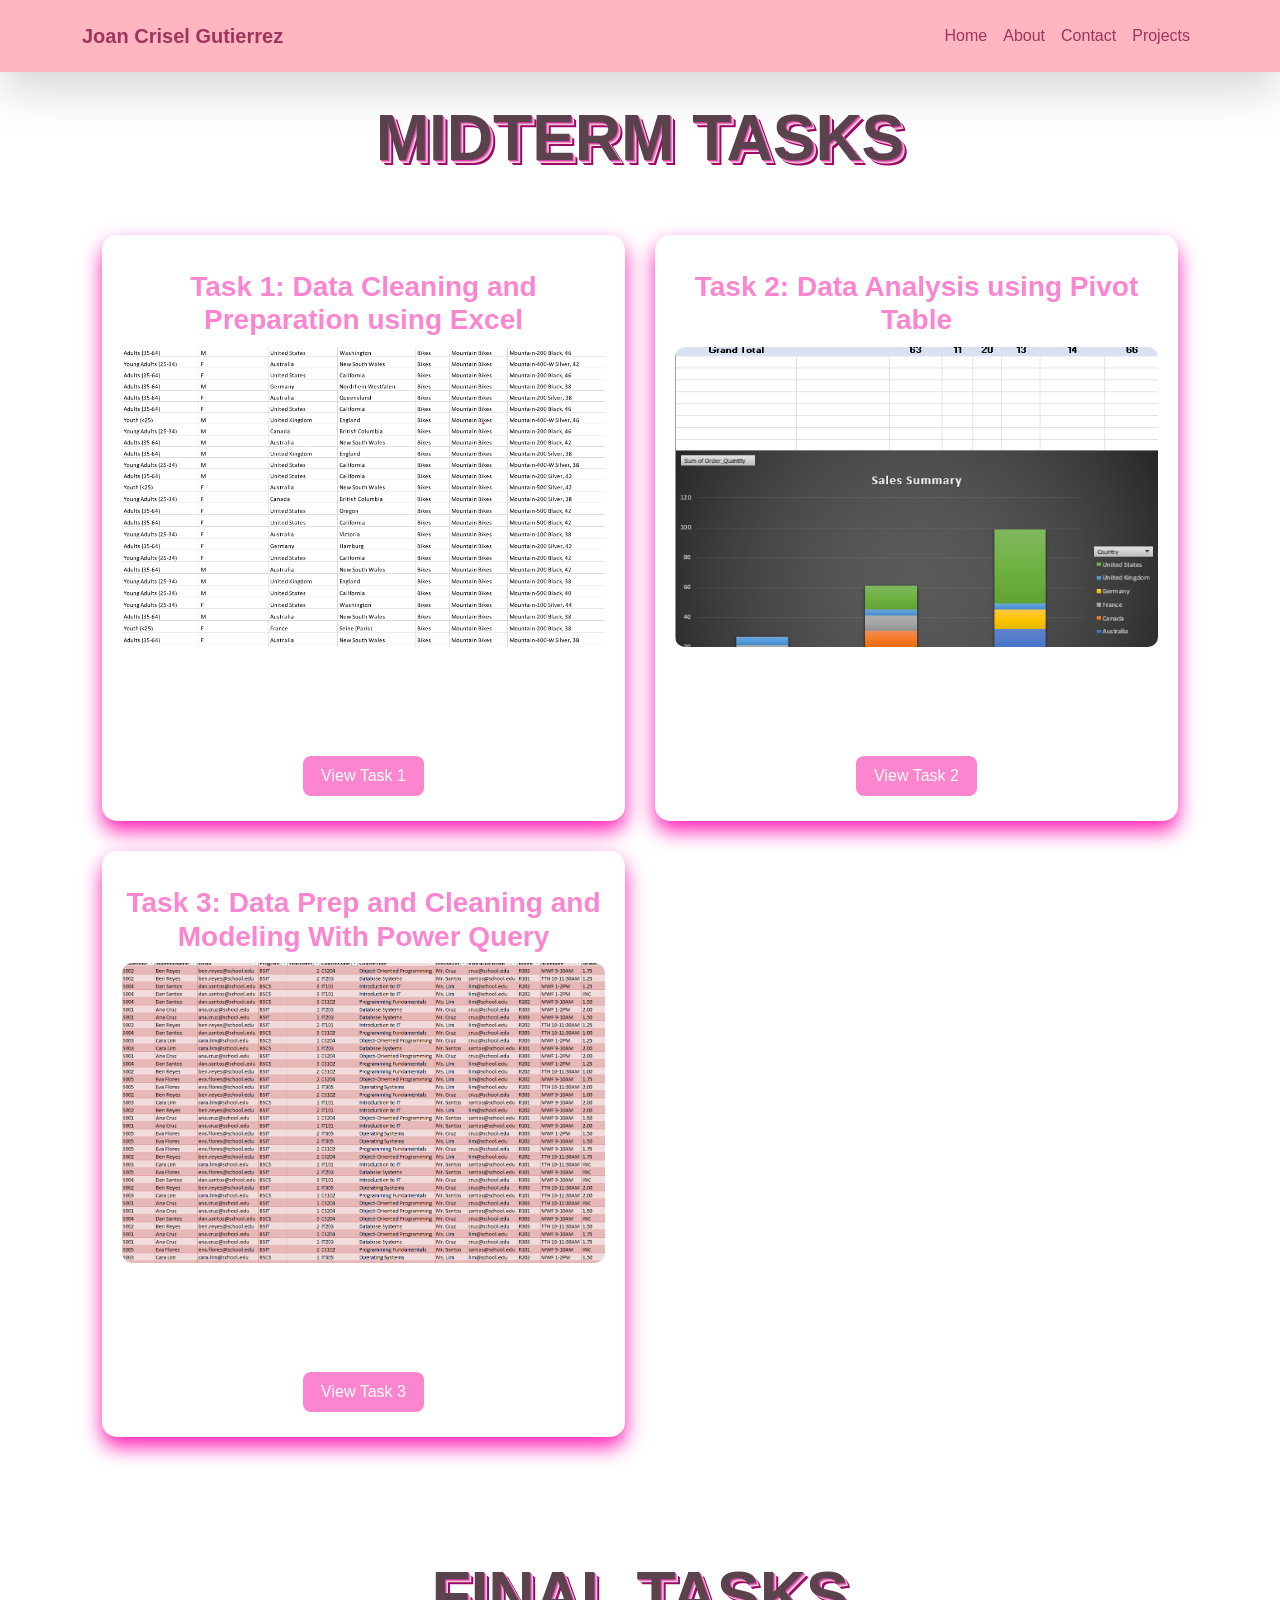
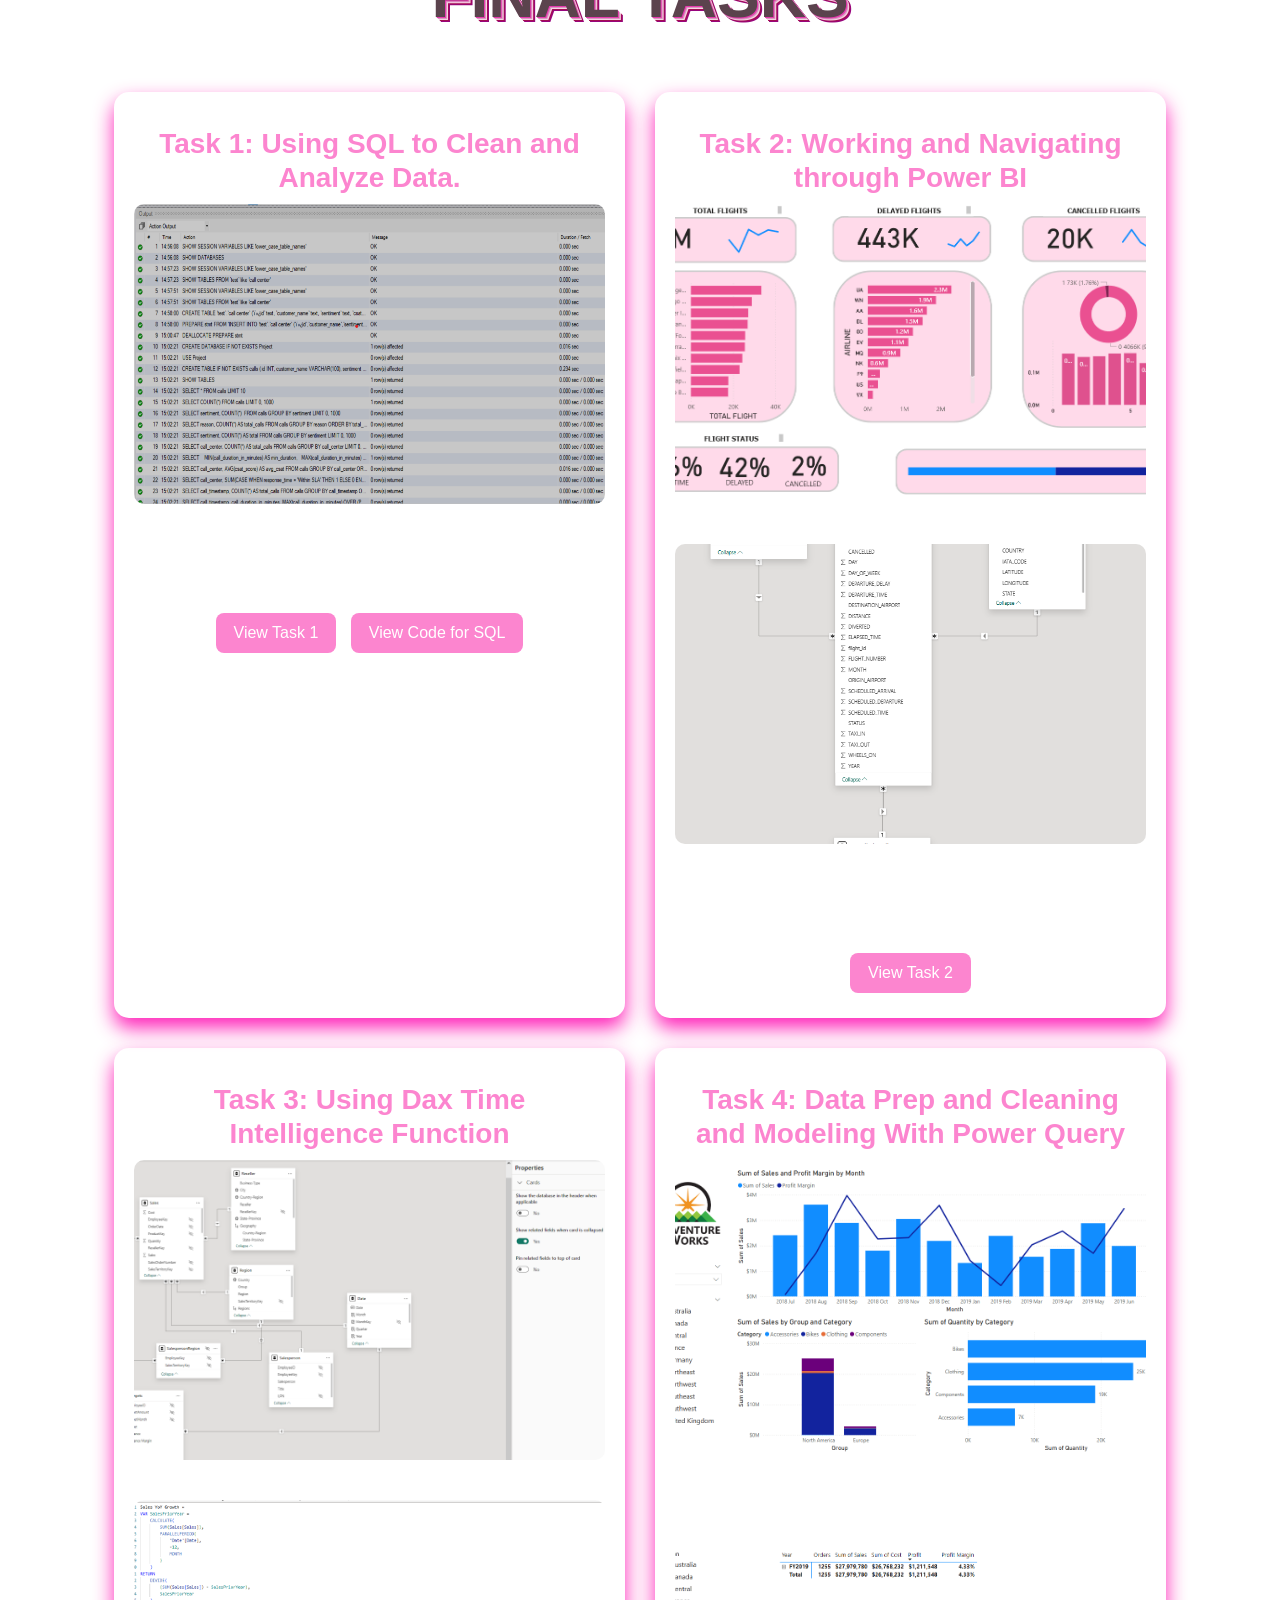
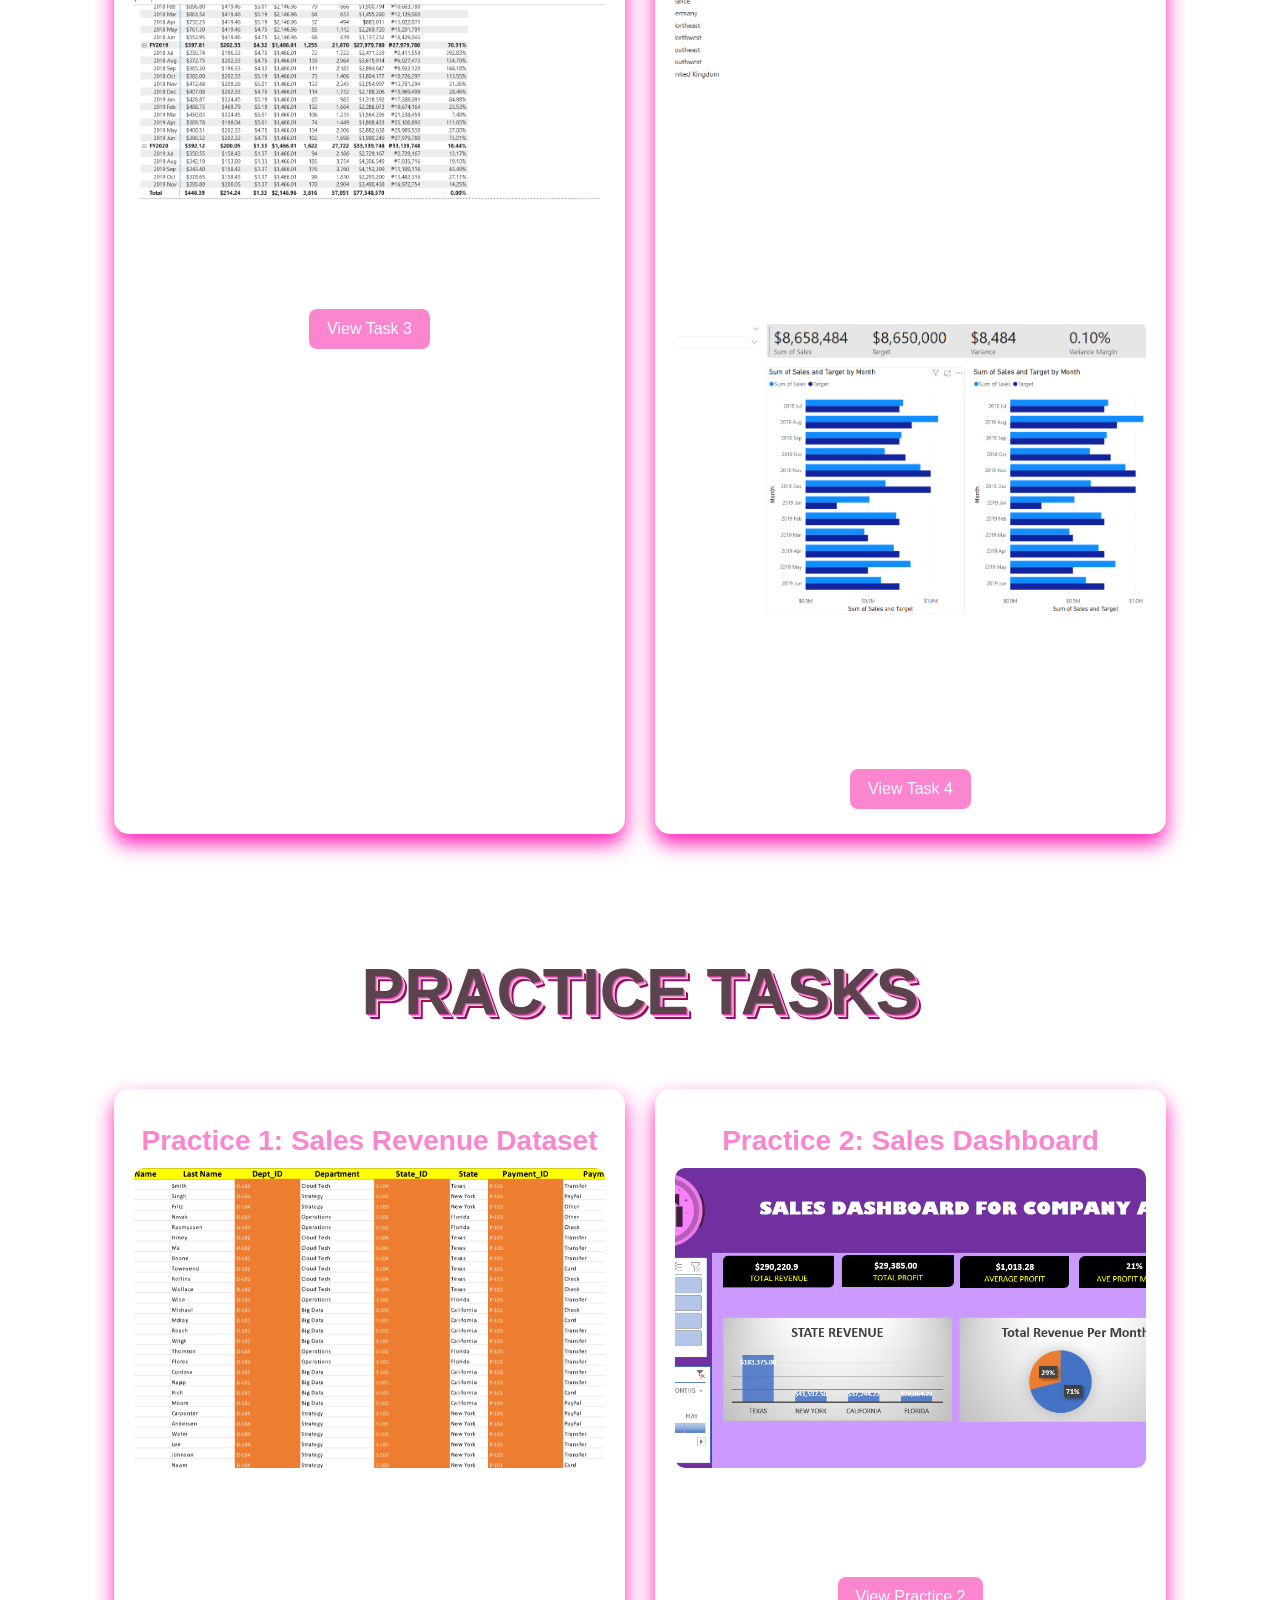
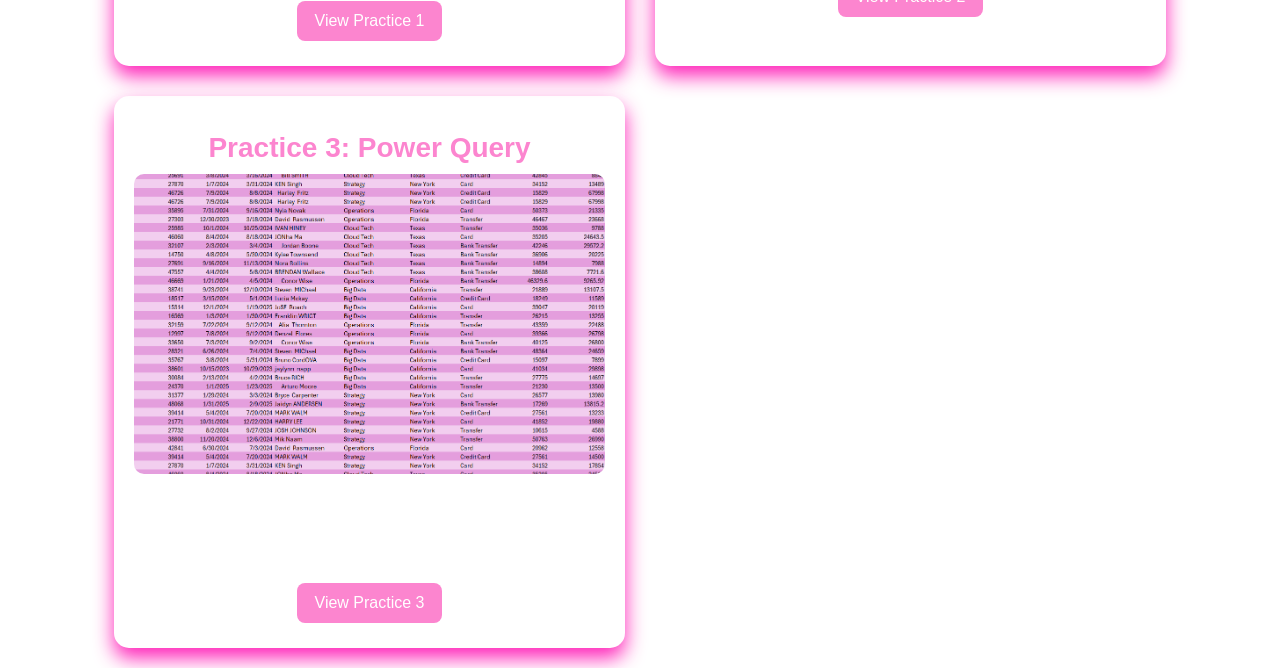
==== Projects.html @ 01de9ee2 "Add files via upload" ====
<!DOCTYPE html>
<html lang="en">
<head>
    <meta charset="UTF-8">
    <meta name="viewport" content="width=device-width, initial-scale=1.0">
    <title>Joan Crisel Gutierrez | Projects</title>
    <link rel="icon" type="image/png" href="favicon1.3.png">
    <link href="https://cdn.jsdelivr.net/npm/bootstrap@5.3.0/dist/css/bootstrap.min.css" rel="stylesheet">
    <script src="https://code.jquery.com/jquery-3.6.0.min.js"></script>
    <script src="https://cdn.jsdelivr.net/npm/bootstrap@5.3.0/dist/js/bootstrap.bundle.min.js"></script>
    <style>
        body {
            background: url(https://i.pinimg.com/originals/17/f7/07/17f70709ccb40a1268681958f4cbe44c.gif);
            background-size: contain;
            font-family: 'bubble', cursive, sans-serif;
        }
        .navbar {
            background-color: #ffb6c1;
        }
        .navbar-brand {
            color: #9f355d;
            font-weight: bold;
        }
        .nav-link {
            color: #9f355d !important;
            font-weight: 500;
        }
        .nav-link:hover {
            color: #ff4d8c !important;
        }
        .spin-text {
            font-size: 4rem;
            font-weight: bold;
            text-transform: uppercase;
            color: #5b434d;
            text-shadow: 1px 1px 0px #e639af, 2px 2px 0px #da97bf, 3px 3px 0px #f8d1e5, 4px 4px 0px #a30e51, 5px 5px 0px #98057d;
            animation: spin-3d 7s infinite linear;
            display: inline-block;
        }
        @keyframes spin-3d {
            0% { transform: rotateY(0deg); }
            100% { transform: rotateY(360deg); }
        }
        .spin-container {
            text-align: center;
            margin-bottom: 30px;
            margin-top: 100px;
        }
        .projects-grid {
            display: grid;
            gap: 30px;
            grid-template-columns: repeat(auto-fit, minmax(350px, 1fr));
            padding: 20px;
        }
        .project-card {
            background: url(https://i.pinimg.com/originals/c8/e2/5f/c8e25f6f7976b69bf2712f9143c6f9c1.gif);
            background-size: cover;
            padding: 20px;
            border-radius: 15px;
            box-shadow: 0 10px 20px rgba(255, 0, 174, 0.876);
            transition: transform 0.3s ease;
            text-align: center;
        }
        .project-card:hover {
            transform: translateY(-8px);
        }
        .project-card img {
            width: 100%;
            border-radius: 10px;
            height: 300px;
            object-fit: cover;
        }
        .project-card h3 {
            margin: 15px 0 10px;
            color: #fc85cf;
        }
        .project-card p {
            color: #ffffff;
        }
        .btn-group a {
            text-decoration: none;
            padding: 8px 18px;
            margin: 5px;
            border-radius: 8px;
            background: #fc85cf;
            color: #fff;
            font-weight: 500;
            transition: 0.3s;
            display: inline-block;
        }
        .btn-group a:hover {
            background: #aa0069;
        }
        .back-home {
            display: inline-block;
            margin: 30px auto;
            padding: 12px 30px;
            background: #fc85cf;
            color: white;
            border-radius: 40px;
            text-decoration: none;
            font-weight: bold;
            transition: 0.3s;
        }
        .back-home:hover {
            background: #aa0069;
            color: white;
        }
        .footer {
            background-color: #ff8fab;
            text-align: center;
            padding: 15px;
            color: white;
            margin-top: 50px;
        }
        @media (max-width: 768px) {
            .spin-text { font-size: 2rem; }
            .projects-grid { grid-template-columns: 1fr; }
        }
    </style>
</head>
<body>

<nav class="navbar navbar-expand-lg navbar-light fixed-top p-3 shadow-lg">
    <div class="container">
        <a class="navbar-brand" href="index.html"><b>Joan Crisel Gutierrez</b></a>
        <button class="navbar-toggler" type="button" data-bs-toggle="collapse" data-bs-target="#navbarNav">
            <span class="navbar-toggler-icon"></span>
        </button>
        <div class="collapse navbar-collapse" id="navbarNav">
            <ul class="navbar-nav ms-auto">
                <li class="nav-item"><a class="nav-link" href="index.html">Home</a></li>
                <li class="nav-item"><a class="nav-link" href="index.html#about-main">About</a></li>
                <li class="nav-item"><a class="nav-link" href="index.html#contact">Contact</a></li>
                <li class="nav-item"><a class="nav-link" href="projects.html">Projects</a></li>
            </ul>
        </div>
    </div>
</nav>

<div class="container">
    <div class="spin-container">
        <h2 class="spin-text">MIDTERM TASKS</h2>
    </div>
    <div class="projects-grid">
        <div class="project-card">
            <h3><b>Task 1: Data Cleaning and Preparation using Excel</b></h3>
            <img src="midtermTask1.png" alt="Midterm Task 1">
            <p>This task involves working with a bike sales dataset containing customer and product information.</p>
            <p>(See the output above)</p>
            <div class="btn-group">
                <a href="https://docs.google.com/spreadsheets/d/1qxkaRuORtKlK1gpF1A5-fuWJXiKmAAeV/edit?usp=sharing&ouid=113255781339829692416&rtpof=true&sd=true" target="_blank">View Task 1</a>
            </div>
        </div>

        <div class="project-card">
            <h3><b>Task 2: Data Analysis using Pivot Table</b></h3>
            <img src="midtermTask2.png" alt="Midterm Task 2">
            <p>This task involves analyzing the cleaned sales dataset using Excel Pivot Tables and Charts.</p>
            <p>(See the output above)</p>
            <div class="btn-group">
                <a href="https://docs.google.com/spreadsheets/d/1i4a2RlbWHLk8vXw3LMC2v6tLtSn6Fx85/edit?usp=sharing&ouid=113255781339829692416&rtpof=true&sd=true" target="_blank">View Task 2</a>
            </div>
        </div>

        <div class="project-card">
            <h3><b>Task 3: Data Prep and Cleaning and Modeling With Power Query</b></h3>
            <img src="midtermTask3.png" alt="Midterm Task 3">
            <p>This task involves working with an academic/school dataset containing student enrollment and course information.</p>
            <p>(See the output above)</p>
            <div class="btn-group">
                <a href="https://docs.google.com/spreadsheets/d/1XomXi1ZavBNO05vuEvQJ98aRANEi1aLI/edit?usp=sharing&ouid=113255781339829692416&rtpof=true&sd=true" target="_blank">View Task 3</a>
            </div>
        </div>
    </div>

<div class="container">
    <div class="spin-container">
        <h2 class="spin-text">FINAL TASKS</h2>
    </div>
    <div class="projects-grid">
        <div class="project-card">
            <h3><b>Task 1: Using SQL to Clean and Analyze Data.</b></h3>
        
            <img src="finalTask1.png" alt="Final Task 1">
            <p>This task involves using SQL (Structured Query Language) to prepare, clean, and analyze a call center dataset.</p>
            <p>(See the output above)</p>
            <div class="btn-group">
                <a href="https://drive.google.com/file/d/1PJs-ffzvAGVzY97Ggj29WuDC9qRBo9Aq/view?usp=sharing" target="_blank">View Task 1</a>
            </div>
            <div class="btn-group">
                <a href="https://drive.google.com/file/d/1kBpueXVK380Q_f54-kqV6qIHMPk9u_kU/view?usp=sharing" target="_blank">View Code for SQL</a>
            </div>
        </div>

        <div class="project-card">
            <h3><b>Task 2: Working and Navigating through Power BI</b></h3>
            <img src="finalTask2 (Output 1-Dashboard).png" alt="Final Task 2">
            <p>(See the Dashboard above)</p>
            <img src="finalTask2 (Output 2-Data Model).png" alt="Final Task 2">
            <p>This task focuses on the end-to-end Power BI workflow, including data preparation, modeling, analysis, and visualization.</p>
            <p>(See the Data Model above)</p>
            <div class="btn-group">
                <a href="https://docs.google.com/document/d/1yf4bkFIOPSqLOkpyIQs61r9KVkZkajbG/edit?usp=drive_link&ouid=113255781339829692416&rtpof=true&sd=true" target="_blank">View Task 2</a>
            </div>
        </div>

        <div class="project-card">
            <h3><b>Task 3: Using Dax Time Intelligence Function</b></h3>
            <img src="finalTask3.png" alt="Final Task 3">
            <p>(See the Data Model above)</p>
            <img src="finalTask3.1.png" alt="Final Task 3">
            <p>This task introduces DAX time intelligence functions to create measures that manipulate filter contexts involving dates.</p>
            <p>(See the output above)</p>
            <div class="btn-group">
                <a href="https://drive.google.com/file/d/1vSsu24UUaf0wYlPfgM1ZpmfK-Urmwg9L/view?usp=drive_link" target="_blank">View Task 3</a>
            </div>
        </div>

        <div class="project-card">
            <h3><b>Task 4: Data Prep and Cleaning and Modeling With Power Query</b></h3>
            <img src="finalTask4 (Output1).png" alt="Final Task 4">
            <p>This is the first design for report page (Overview).</p>
            <p>(See the output above)</p>
            <img src="finalTask4 (Output2).png" alt="Final Task 4">
            <p>This is the second design for report page (Profit).</p>
            <p>(See the output above)</p>
            <img src="finalTask4 (Output3).png" alt="Final Task 4">
            <p>This is the third design for report page (My Performance).</p>
            <p>This task involves creating a three-page interactive report in Power BI Desktop, then publishing it to the Power BI service.</p>
            <p>(See the output above)</p>
            <div class="btn-group">
                <a href="https://drive.google.com/file/d/1XE8dJ0h-sm0QEVgBfXMRu3ubqXap84gE/view?usp=drive_link" target="_blank">View Task 4</a>
            </div>
        </div>
    </div>

    <div class="spin-container">
        <h2 class="spin-text">PRACTICE TASKS</h2>
    </div>
    <div class="projects-grid">
        <div class="project-card">
            <h3><b>Practice 1: Sales Revenue Dataset</b></h3>
            <img src="practice1.png" alt="Practice 1">
            <p>This dataset contains business sales transaction records tracking client dealings across different departments, states, and payment methods.</p>
            <p>(See the output above)</p>
            <div class="btn-group">
                <a href="https://docs.google.com/spreadsheets/d/13gcI2p8vX2rUc7X_x8fYNW8FdT1NHjqa/edit?usp=drive_link&ouid=113255781339829692416&rtpof=true&sd=true" target="_blank">View Practice 1</a>
            </div>
        </div>

        <div class="project-card">
            <h3><b>Practice 2: Sales Dashboard</b></h3>
            <img src="practice2.png" alt="Practice 2">
            <p>An interactive Excel Sales Dashboard for Company A that visualizes key financial metrics with filterable charts.</p>
            <p>(See the output above)</p>
            <div class="btn-group">
                <a href="https://docs.google.com/spreadsheets/d/11mHVujsrCN8_Y4prr0fG3D74V1A9H3r4/edit?usp=drive_link&ouid=113255781339829692416&rtpof=true&sd=true" target="_blank">View Practice 2</a>
            </div>
        </div>

        <div class="project-card">
            <h3><b>Practice 3: Power Query</b></h3>
            <img src="practice3.png" alt="Practice 3">
            <p>A data cleaning and transformation task using Power Query on a sales dataset containing order details.</p>
            <p>(See the output above)</p>
            <div class="btn-group">
                <a href="https://docs.google.com/spreadsheets/d/1ofAkb1WL9gKTkiHxdOHGQ9Ljb0ZLQnSS/edit?usp=drive_link&ouid=113255781339829692416&rtpof=true&sd=true" target="_blank">View Practice 3</a>
            </div>
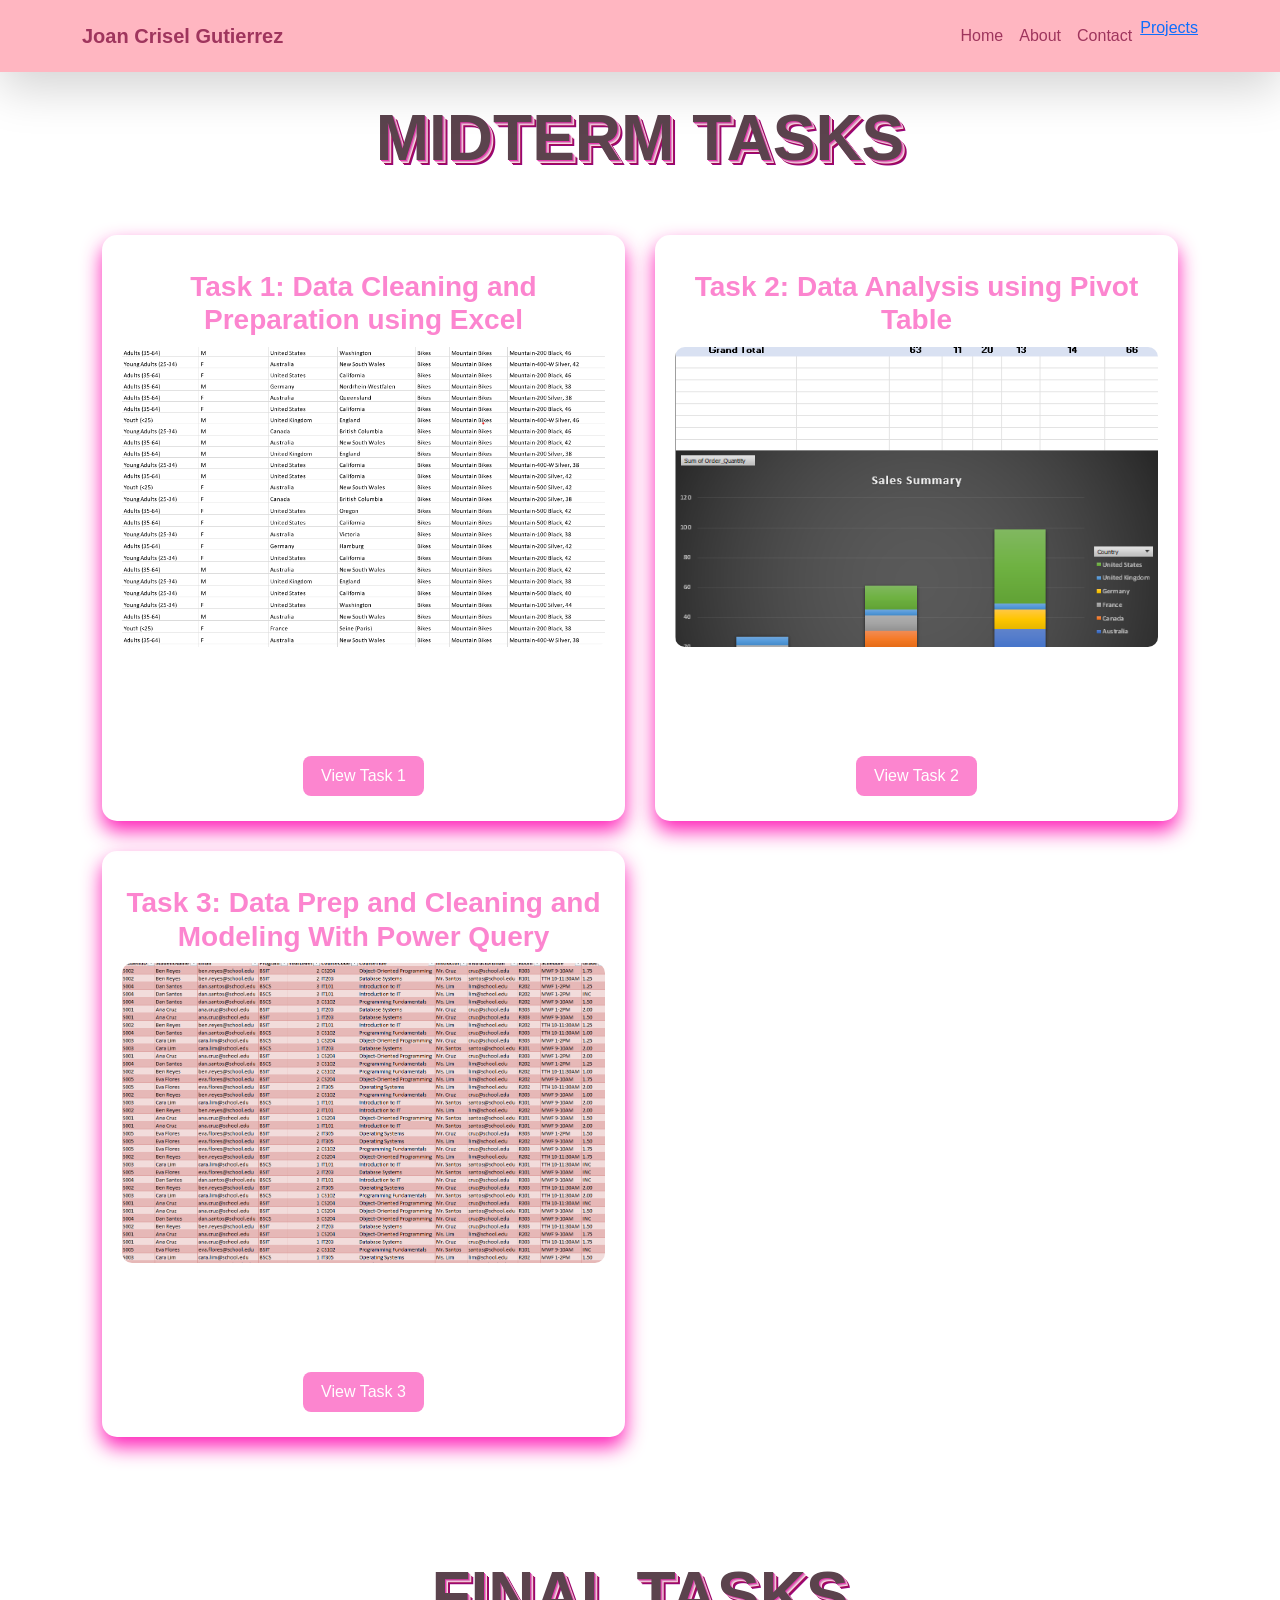
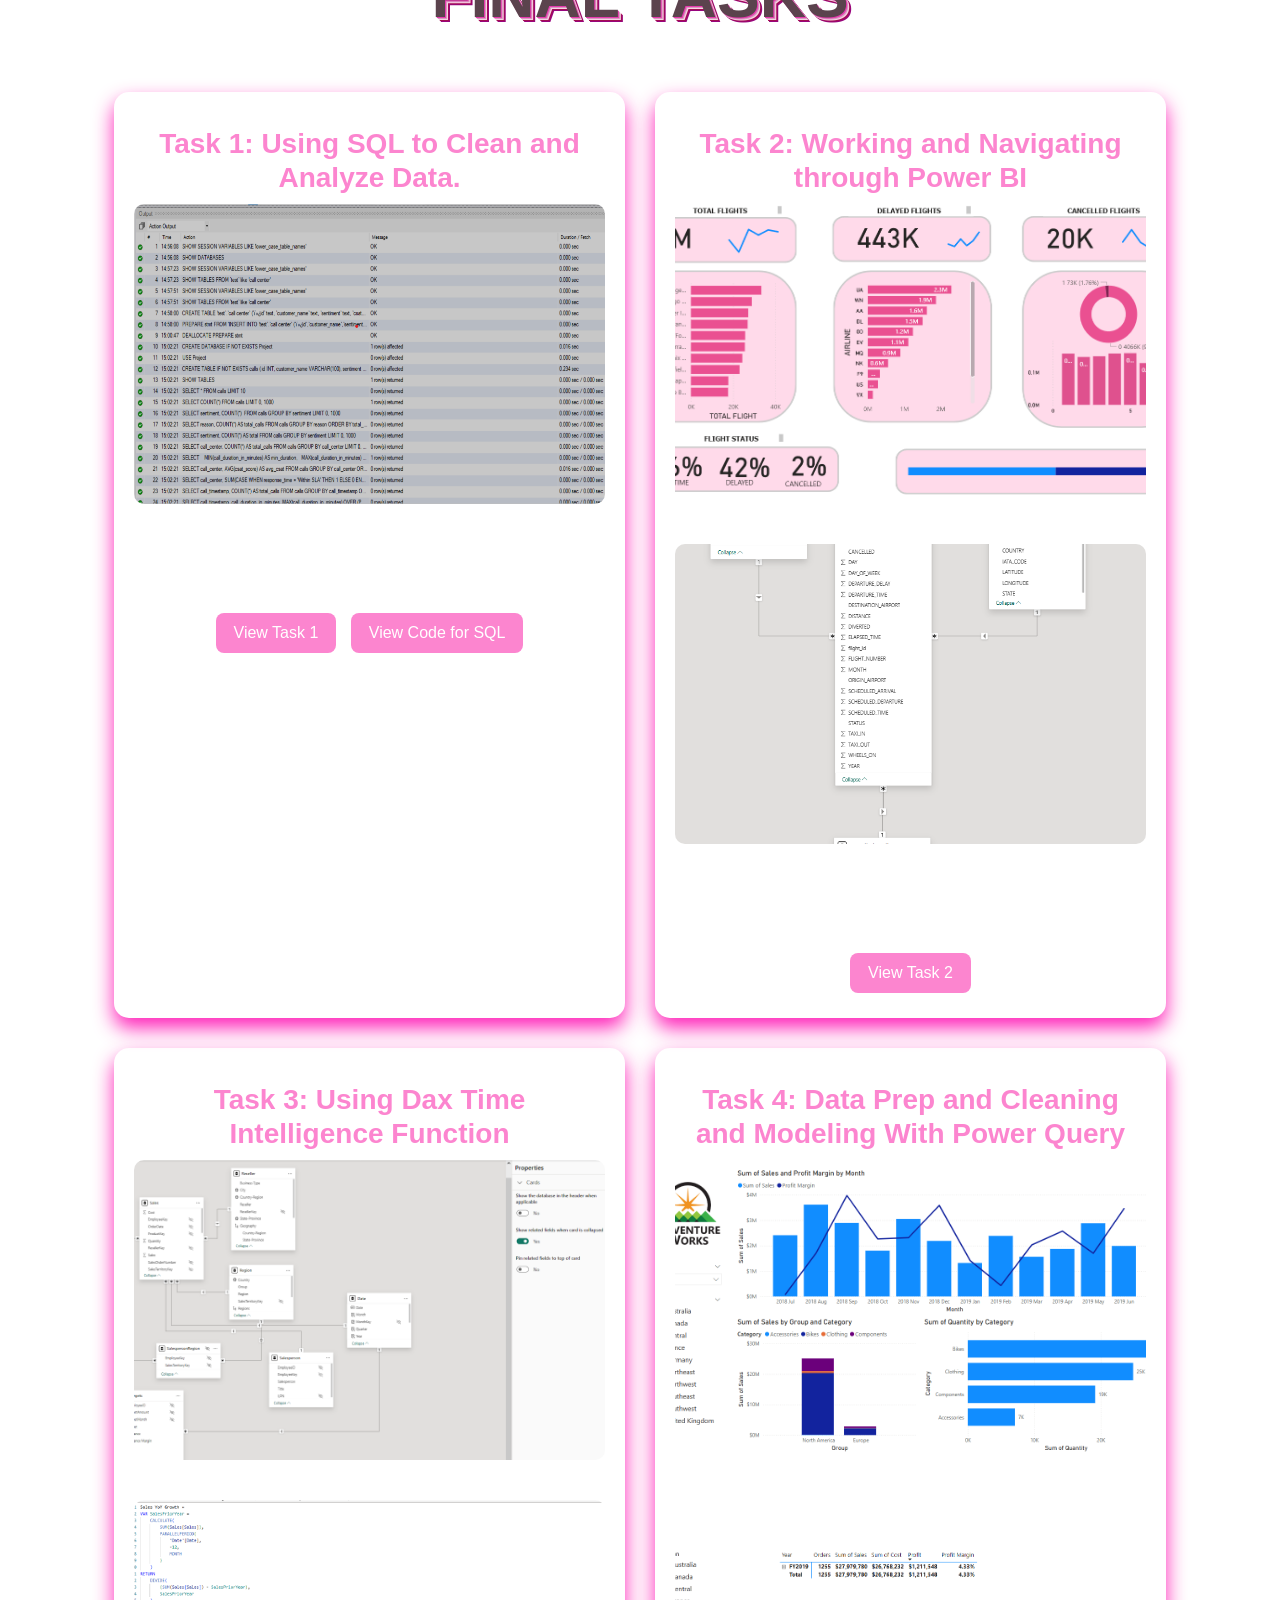
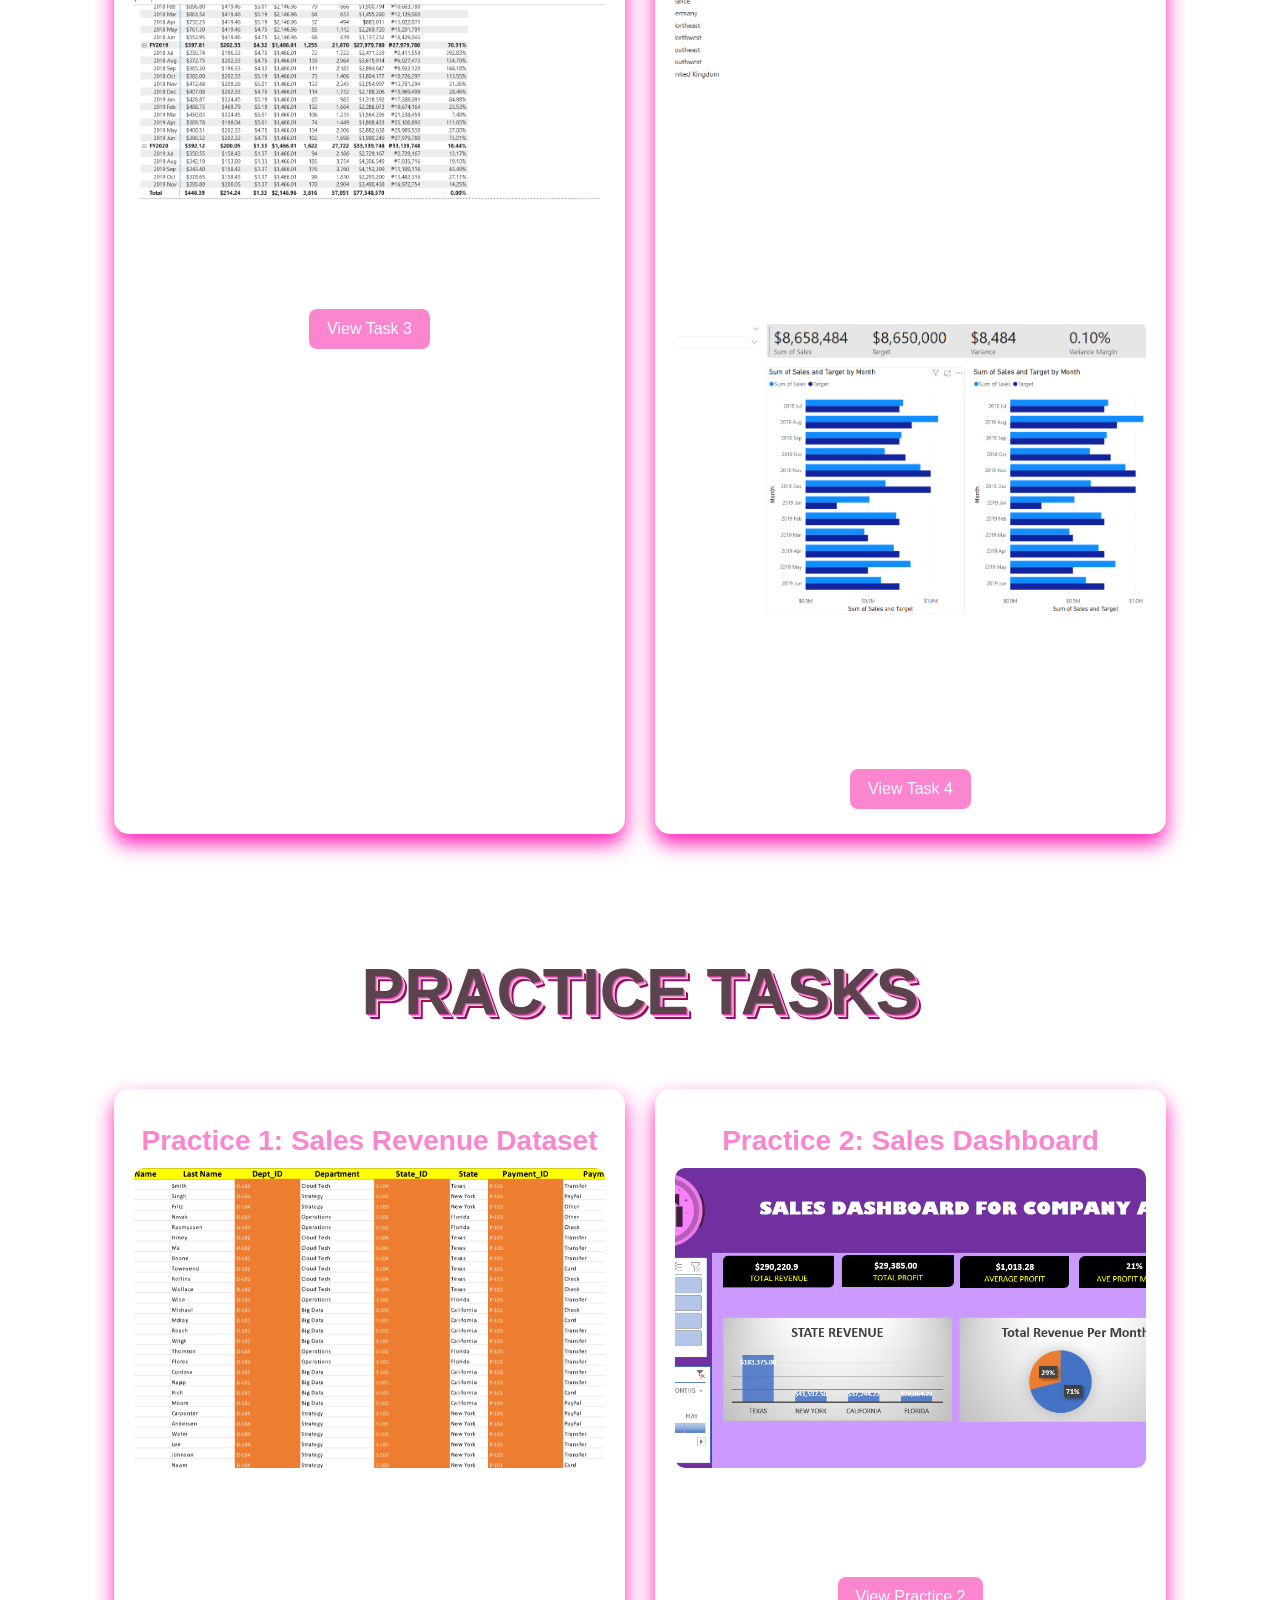
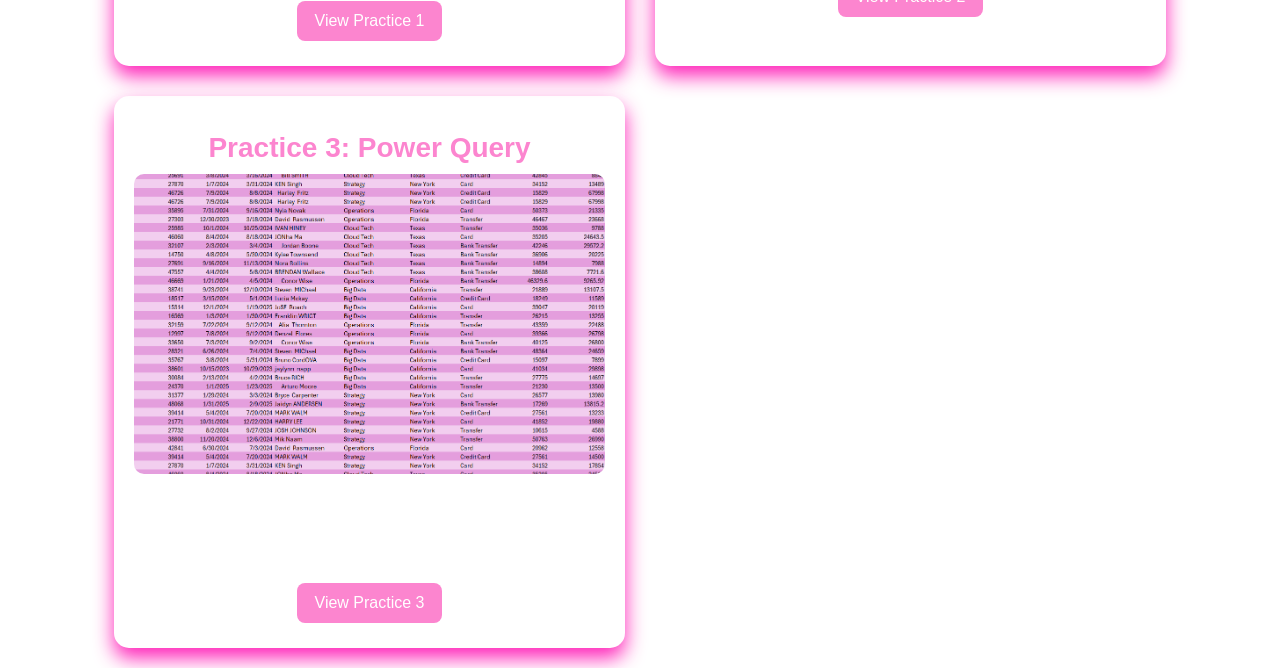
==== commit 09b56fe4: "Add files via upload" ====
--- a/Projects.html
+++ b/Projects.html
@@ -132,7 +132,7 @@
                 <li class="nav-item"><a class="nav-link" href="index.html">Home</a></li>
                 <li class="nav-item"><a class="nav-link" href="index.html#about-main">About</a></li>
                 <li class="nav-item"><a class="nav-link" href="index.html#contact">Contact</a></li>
-                <li class="nav-item"><a class="nav-link" href="projects.html">Projects</a></li>
+                <li class="nav-item"><a href="/PortfolioMainC302/Projects.html">Projects</a></li>
             </ul>
         </div>
     </div>
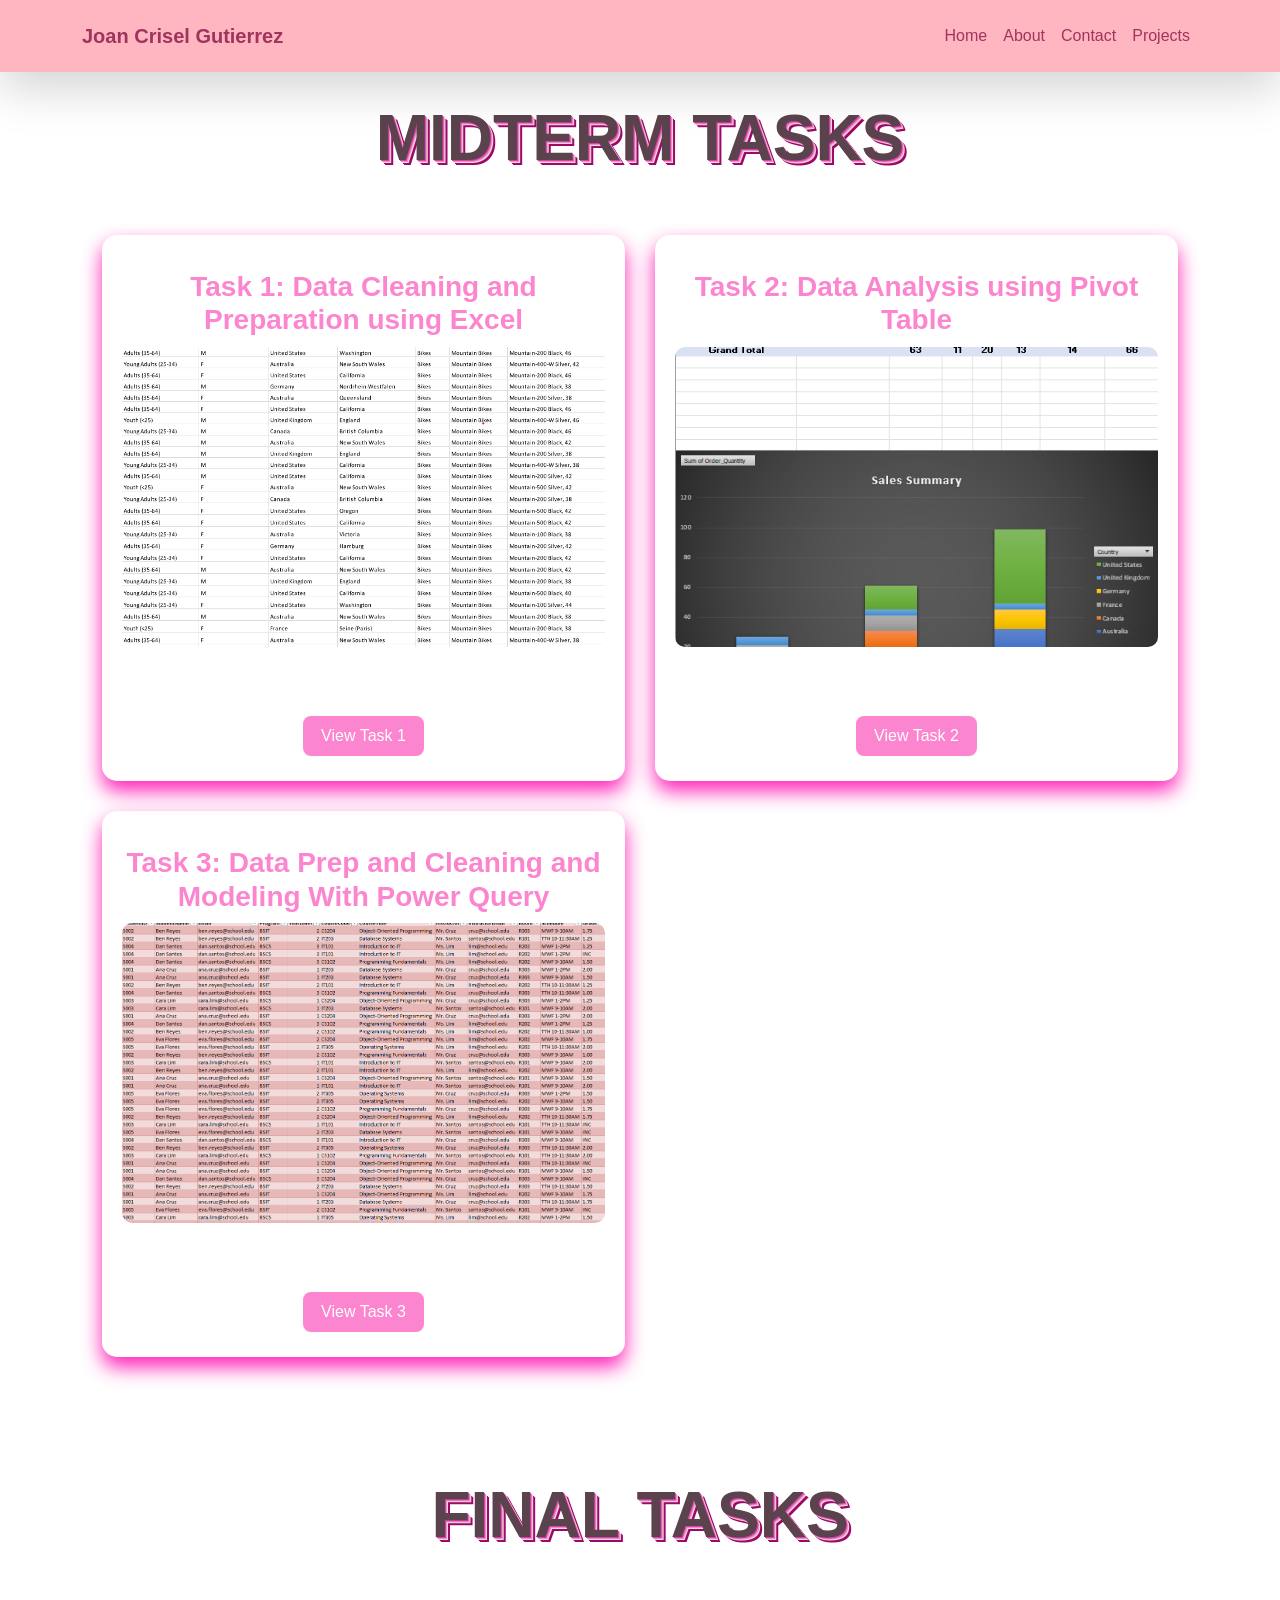
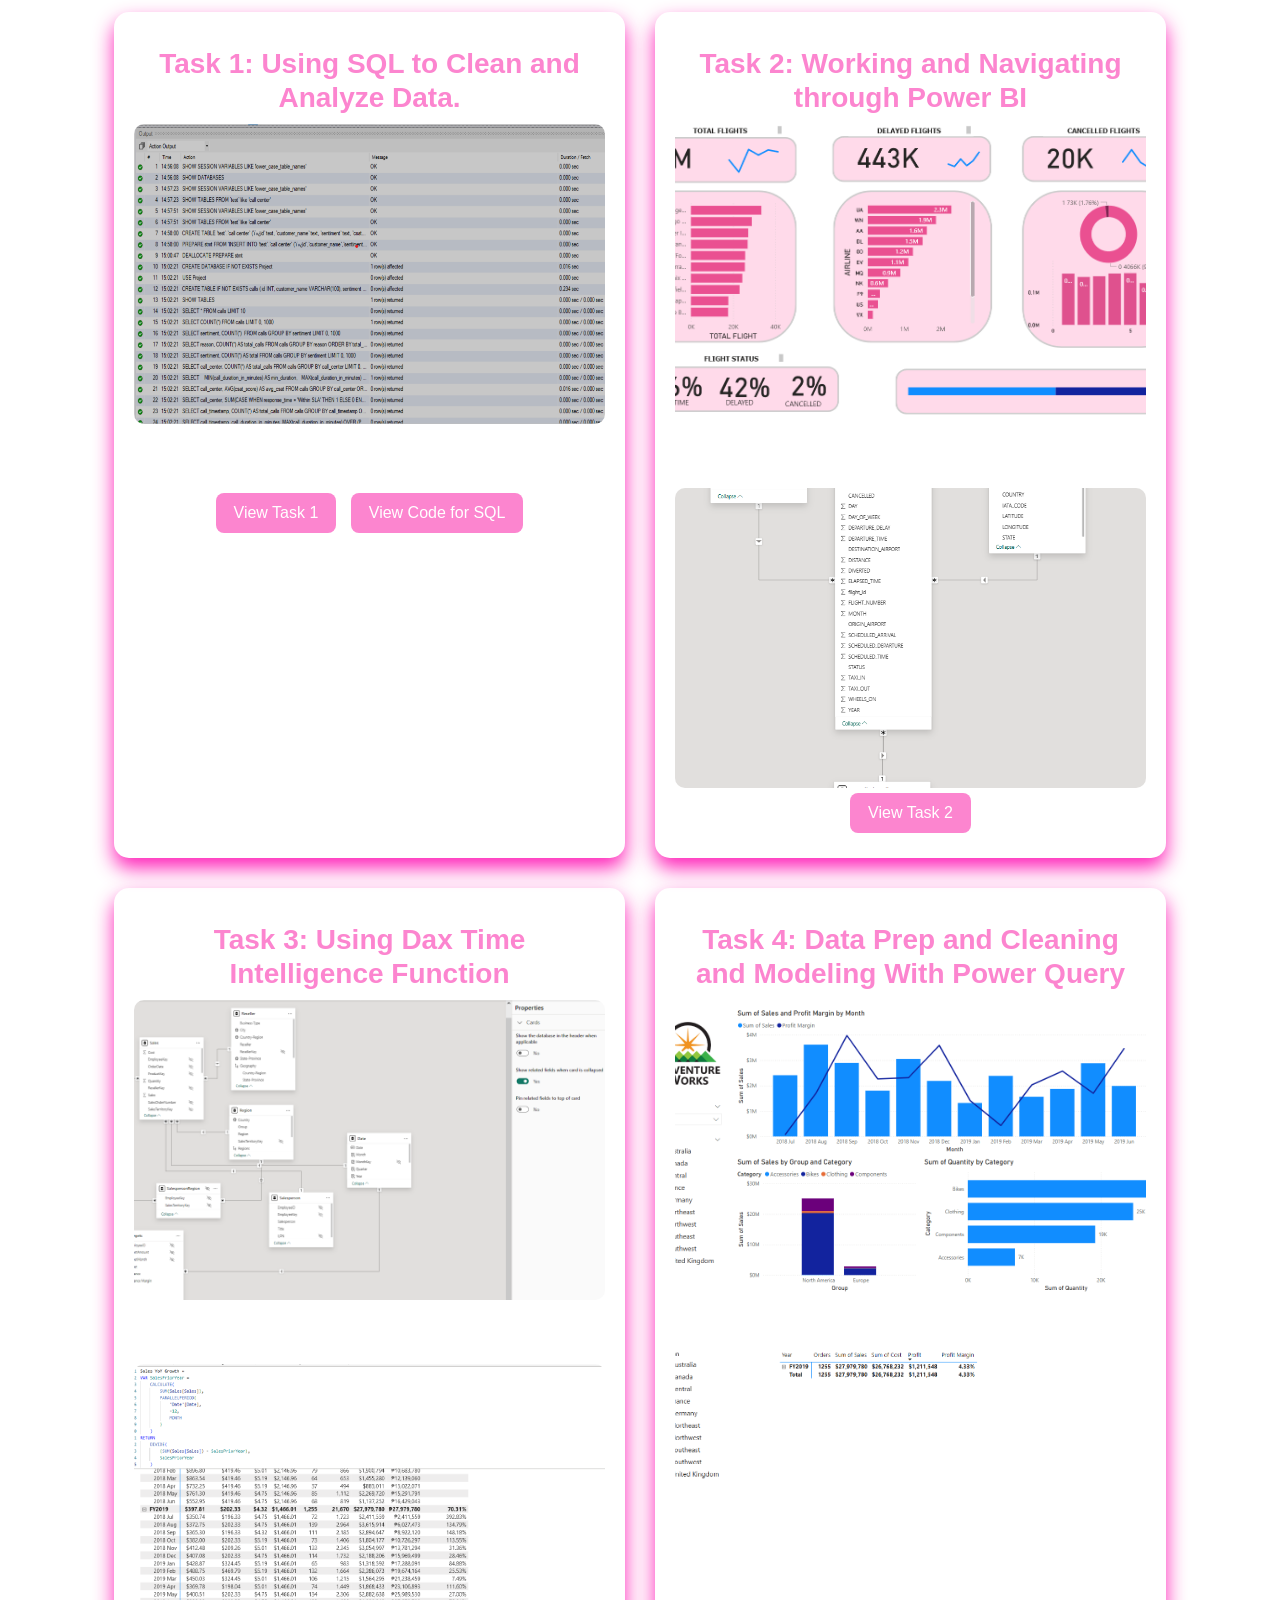
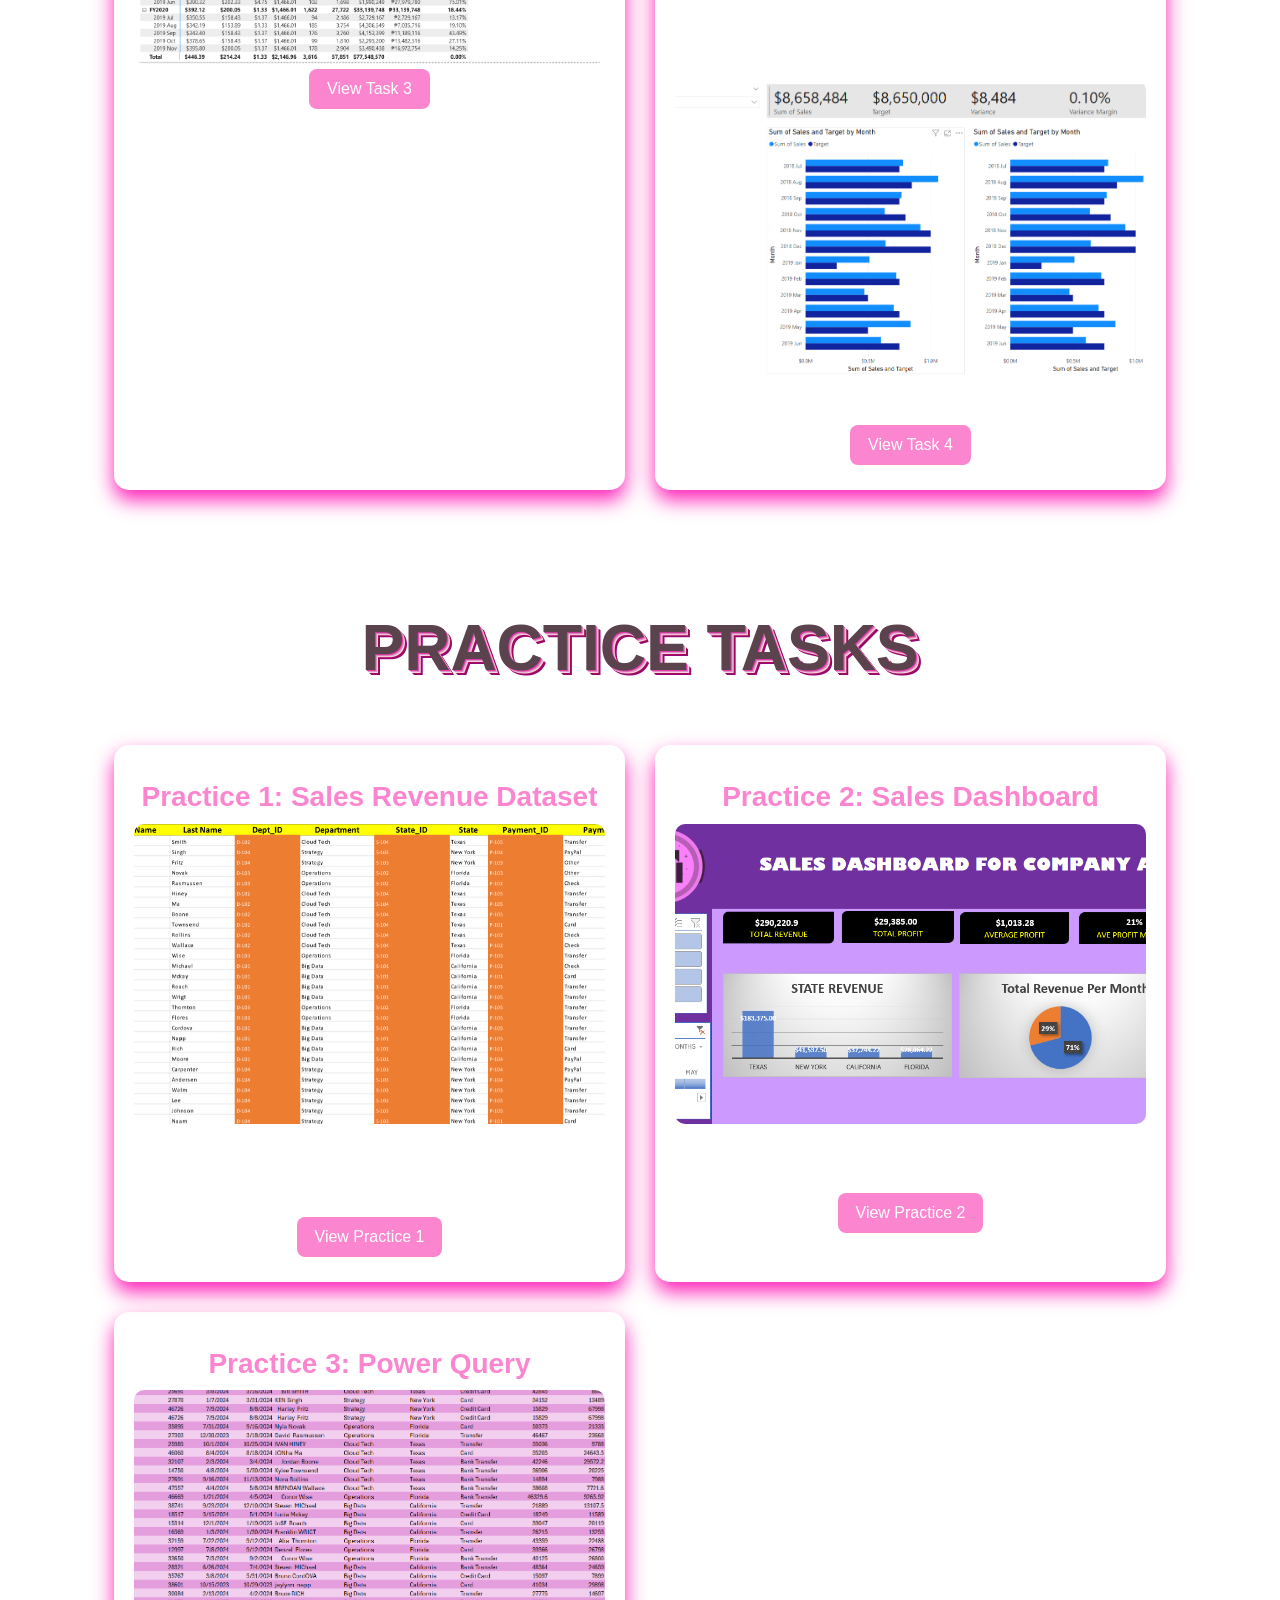
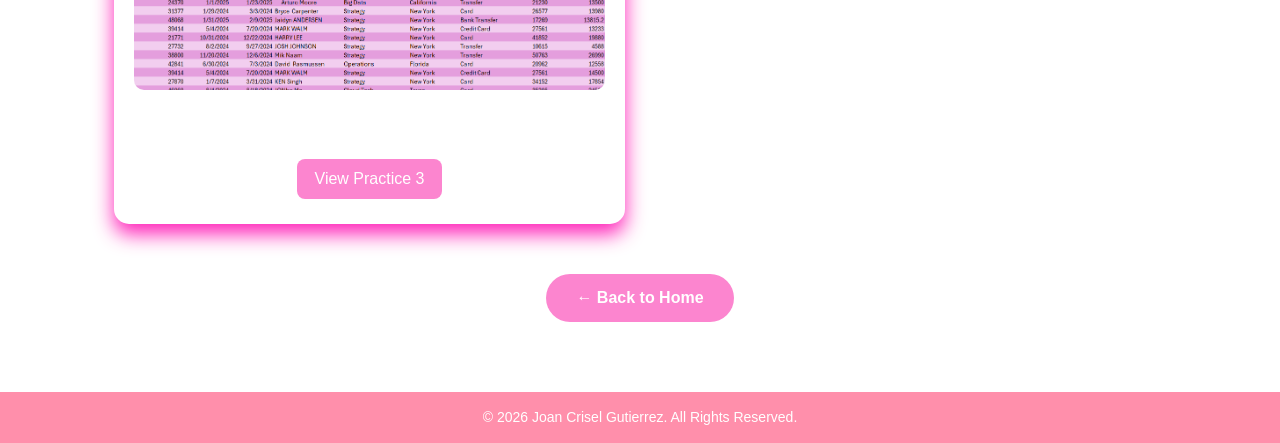
==== commit dfa294cf: "Add files via upload" ====
--- a/Projects.html
+++ b/Projects.html
@@ -111,7 +111,13 @@
             text-align: center;
             padding: 15px;
             color: white;
-            margin-top: 50px;
+            font-size: 14px;
+            margin-top: 40px;
+            width: 100vw;
+            margin-left: calc(-50vw + 50%);
+            position: relative;
+            left: 0;
+            right: 0;
         }
         @media (max-width: 768px) {
             .spin-text { font-size: 2rem; }
@@ -132,7 +138,7 @@
                 <li class="nav-item"><a class="nav-link" href="index.html">Home</a></li>
                 <li class="nav-item"><a class="nav-link" href="index.html#about-main">About</a></li>
                 <li class="nav-item"><a class="nav-link" href="index.html#contact">Contact</a></li>
-                <li class="nav-item"><a href="/PortfolioMainC302/Projects.html">Projects</a></li>
+                <li class="nav-item"><a class="nav-link" href="Projects.html">Projects</a></li>
             </ul>
         </div>
     </div>
@@ -147,9 +153,8 @@
             <h3><b>Task 1: Data Cleaning and Preparation using Excel</b></h3>
             <img src="midtermTask1.png" alt="Midterm Task 1">
             <p>This task involves working with a bike sales dataset containing customer and product information.</p>
-            <p>(See the output above)</p>
-            <div class="btn-group">
-                <a href="https://docs.google.com/spreadsheets/d/1qxkaRuORtKlK1gpF1A5-fuWJXiKmAAeV/edit?usp=sharing&ouid=113255781339829692416&rtpof=true&sd=true" target="_blank">View Task 1</a>
+            <div class="btn-group">
+                <a href="https://docs.google.com/spreadsheets/d/1qxkaRuORtKlK1gpF1A5-fuWJXiKmAAeV/edit?usp=sharing" target="_blank">View Task 1</a>
             </div>
         </div>
 
@@ -157,9 +162,8 @@
             <h3><b>Task 2: Data Analysis using Pivot Table</b></h3>
             <img src="midtermTask2.png" alt="Midterm Task 2">
             <p>This task involves analyzing the cleaned sales dataset using Excel Pivot Tables and Charts.</p>
-            <p>(See the output above)</p>
-            <div class="btn-group">
-                <a href="https://docs.google.com/spreadsheets/d/1i4a2RlbWHLk8vXw3LMC2v6tLtSn6Fx85/edit?usp=sharing&ouid=113255781339829692416&rtpof=true&sd=true" target="_blank">View Task 2</a>
+            <div class="btn-group">
+                <a href="https://docs.google.com/spreadsheets/d/1i4a2RlbWHLk8vXw3LMC2v6tLtSn6Fx85/edit?usp=sharing" target="_blank">View Task 2</a>
             </div>
         </div>
 
@@ -167,9 +171,8 @@
             <h3><b>Task 3: Data Prep and Cleaning and Modeling With Power Query</b></h3>
             <img src="midtermTask3.png" alt="Midterm Task 3">
             <p>This task involves working with an academic/school dataset containing student enrollment and course information.</p>
-            <p>(See the output above)</p>
-            <div class="btn-group">
-                <a href="https://docs.google.com/spreadsheets/d/1XomXi1ZavBNO05vuEvQJ98aRANEi1aLI/edit?usp=sharing&ouid=113255781339829692416&rtpof=true&sd=true" target="_blank">View Task 3</a>
+            <div class="btn-group">
+                <a href="https://docs.google.com/spreadsheets/d/1XomXi1ZavBNO05vuEvQJ98aRANEi1aLI/edit?usp=sharing" target="_blank">View Task 3</a>
             </div>
         </div>
     </div>
@@ -181,10 +184,8 @@
     <div class="projects-grid">
         <div class="project-card">
             <h3><b>Task 1: Using SQL to Clean and Analyze Data.</b></h3>
-        
             <img src="finalTask1.png" alt="Final Task 1">
             <p>This task involves using SQL (Structured Query Language) to prepare, clean, and analyze a call center dataset.</p>
-            <p>(See the output above)</p>
             <div class="btn-group">
                 <a href="https://drive.google.com/file/d/1PJs-ffzvAGVzY97Ggj29WuDC9qRBo9Aq/view?usp=sharing" target="_blank">View Task 1</a>
             </div>
@@ -195,42 +196,34 @@
 
         <div class="project-card">
             <h3><b>Task 2: Working and Navigating through Power BI</b></h3>
-            <img src="finalTask2 (Output 1-Dashboard).png" alt="Final Task 2">
-            <p>(See the Dashboard above)</p>
-            <img src="finalTask2 (Output 2-Data Model).png" alt="Final Task 2">
+            <img src="finalTask2%20(Output%201-Dashboard).png" alt="Final Task 2 Dashboard">
             <p>This task focuses on the end-to-end Power BI workflow, including data preparation, modeling, analysis, and visualization.</p>
-            <p>(See the Data Model above)</p>
-            <div class="btn-group">
-                <a href="https://docs.google.com/document/d/1yf4bkFIOPSqLOkpyIQs61r9KVkZkajbG/edit?usp=drive_link&ouid=113255781339829692416&rtpof=true&sd=true" target="_blank">View Task 2</a>
+            <img src="finalTask2%20(Output%202-Data%20Model).png" alt="Final Task 2 Data Model">
+            <div class="btn-group">
+                <a href="https://docs.google.com/document/d/1yf4bkFIOPSqLOkpyIQs61r9KVkZkajbG/edit?usp=sharing" target="_blank">View Task 2</a>
             </div>
         </div>
 
         <div class="project-card">
             <h3><b>Task 3: Using Dax Time Intelligence Function</b></h3>
             <img src="finalTask3.png" alt="Final Task 3">
-            <p>(See the Data Model above)</p>
-            <img src="finalTask3.1.png" alt="Final Task 3">
             <p>This task introduces DAX time intelligence functions to create measures that manipulate filter contexts involving dates.</p>
-            <p>(See the output above)</p>
-            <div class="btn-group">
-                <a href="https://drive.google.com/file/d/1vSsu24UUaf0wYlPfgM1ZpmfK-Urmwg9L/view?usp=drive_link" target="_blank">View Task 3</a>
+            <img src="finalTask3.1.png" alt="Final Task 3.1">
+            <div class="btn-group">
+                <a href="https://drive.google.com/file/d/1vSsu24UUaf0wYlPfgM1ZpmfK-Urmwg9L/view?usp=sharing" target="_blank">View Task 3</a>
             </div>
         </div>
 
         <div class="project-card">
             <h3><b>Task 4: Data Prep and Cleaning and Modeling With Power Query</b></h3>
-            <img src="finalTask4 (Output1).png" alt="Final Task 4">
-            <p>This is the first design for report page (Overview).</p>
-            <p>(See the output above)</p>
-            <img src="finalTask4 (Output2).png" alt="Final Task 4">
-            <p>This is the second design for report page (Profit).</p>
-            <p>(See the output above)</p>
-            <img src="finalTask4 (Output3).png" alt="Final Task 4">
-            <p>This is the third design for report page (My Performance).</p>
-            <p>This task involves creating a three-page interactive report in Power BI Desktop, then publishing it to the Power BI service.</p>
-            <p>(See the output above)</p>
-            <div class="btn-group">
-                <a href="https://drive.google.com/file/d/1XE8dJ0h-sm0QEVgBfXMRu3ubqXap84gE/view?usp=drive_link" target="_blank">View Task 4</a>
+            <img src="finalTask4%20(Output1).png" alt="Final Task 4 Output1">
+            <p>First design for report page (Overview).</p>
+            <img src="finalTask4%20(Output2).png" alt="Final Task 4 Output2">
+            <p>Second design for report page (Profit).</p>
+            <img src="finalTask4%20(Output3).png" alt="Final Task 4 Output3">
+            <p>Third design for report page (My Performance).</p>
+            <div class="btn-group">
+                <a href="https://drive.google.com/file/d/1XE8dJ0h-sm0QEVgBfXMRu3ubqXap84gE/view?usp=sharing" target="_blank">View Task 4</a>
             </div>
         </div>
     </div>
@@ -243,9 +236,8 @@
             <h3><b>Practice 1: Sales Revenue Dataset</b></h3>
             <img src="practice1.png" alt="Practice 1">
             <p>This dataset contains business sales transaction records tracking client dealings across different departments, states, and payment methods.</p>
-            <p>(See the output above)</p>
-            <div class="btn-group">
-                <a href="https://docs.google.com/spreadsheets/d/13gcI2p8vX2rUc7X_x8fYNW8FdT1NHjqa/edit?usp=drive_link&ouid=113255781339829692416&rtpof=true&sd=true" target="_blank">View Practice 1</a>
+            <div class="btn-group">
+                <a href="https://docs.google.com/spreadsheets/d/13gcI2p8vX2rUc7X_x8fYNW8FdT1NHjqa/edit?usp=sharing" target="_blank">View Practice 1</a>
             </div>
         </div>
 
@@ -253,9 +245,8 @@
             <h3><b>Practice 2: Sales Dashboard</b></h3>
             <img src="practice2.png" alt="Practice 2">
             <p>An interactive Excel Sales Dashboard for Company A that visualizes key financial metrics with filterable charts.</p>
-            <p>(See the output above)</p>
-            <div class="btn-group">
-                <a href="https://docs.google.com/spreadsheets/d/11mHVujsrCN8_Y4prr0fG3D74V1A9H3r4/edit?usp=drive_link&ouid=113255781339829692416&rtpof=true&sd=true" target="_blank">View Practice 2</a>
+            <div class="btn-group">
+                <a href="https://docs.google.com/spreadsheets/d/11mHVujsrCN8_Y4prr0fG3D74V1A9H3r4/edit?usp=sharing" target="_blank">View Practice 2</a>
             </div>
         </div>
 
@@ -263,10 +254,33 @@
             <h3><b>Practice 3: Power Query</b></h3>
             <img src="practice3.png" alt="Practice 3">
             <p>A data cleaning and transformation task using Power Query on a sales dataset containing order details.</p>
-            <p>(See the output above)</p>
-            <div class="btn-group">
-                <a href="https://docs.google.com/spreadsheets/d/1ofAkb1WL9gKTkiHxdOHGQ9Ljb0ZLQnSS/edit?usp=drive_link&ouid=113255781339829692416&rtpof=true&sd=true" target="_blank">View Practice 3</a>
-            </div>
-
-        
-        +            <div class="btn-group">
+                <a href="https://docs.google.com/spreadsheets/d/1ofAkb1WL9gKTkiHxdOHGQ9Ljb0ZLQnSS/edit?usp=sharing" target="_blank">View Practice 3</a>
+            </div>
+        </div>
+    </div>
+
+    <div class="text-center">
+        <a href="index.html" class="back-home">← Back to Home</a>
+    </div>
+</div>
+
+<footer class="footer">
+    &copy; 2026 Joan Crisel Gutierrez. All Rights Reserved.
+</footer>
+
+<script>
+    document.querySelectorAll('a[href^="#"]').forEach(anchor => {
+        anchor.addEventListener('click', function(e) {
+            const targetId = this.getAttribute('href');
+            if(targetId === "#" || targetId === "") return;
+            const targetElem = document.querySelector(targetId);
+            if(targetElem) {
+                e.preventDefault();
+                targetElem.scrollIntoView({ behavior: 'smooth' });
+            }
+        });
+    });
+</script>
+</body>
+</html>
